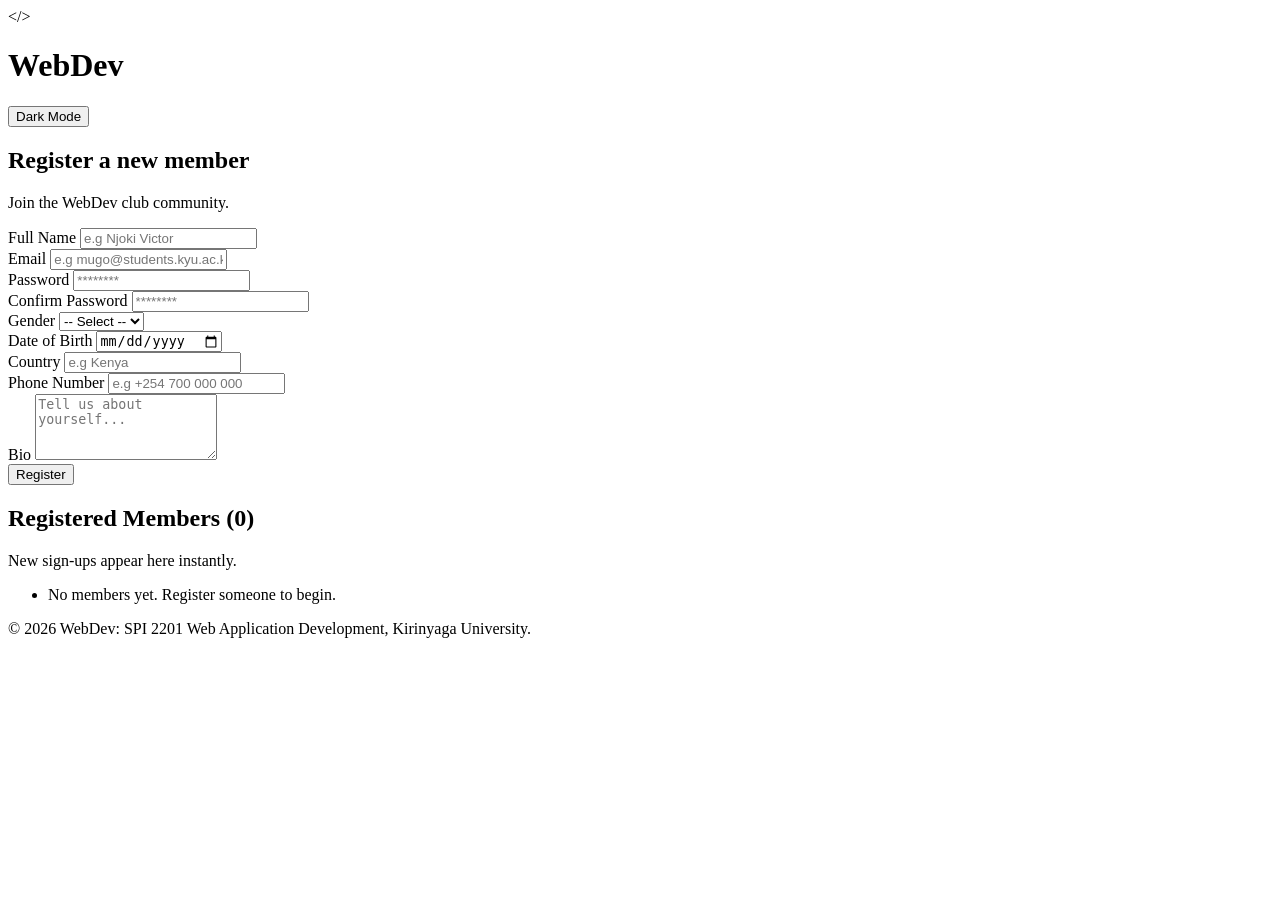
==== index.html @ cd980726 "Add initial HTML structure for registration page" ====
<!DOCTYPE html>
<html lang="en">
<head>
    <meta charset="UTF-8">
    <meta name="viewport" content="width=device-width, initial-scale=1.0">
    <title>WebDev-Registration</title>
    <link rel="preconnect" href="https://fonts.googleapis.com">
    <link href="https://fonts.googleapis.com/css2?family=Inter:wght@400;500;600;700&display=swap" rel="stylesheet">
    <link rel="stylesheet" href="style.css">
</head>
<body>
    <header class="site-header">
        <div class="brand">
            <span class="logo">&lt;/&gt;</span>
            <h1>WebDev</h1>
        </div>
        <button id="theme" class="theme-btn">Dark Mode</button>
    </header>

    <main class="container">
        <section class="card">
            <h2>Register a new member</h2>
            <p class="subtitle">Join the WebDev club community.</p>

            <form id="regform" novalidate>
                <div class="grid-2">
                    <div class="field">
                        <label for="name">Full Name</label>
                        <input type="text" id="name" placeholder="e.g Njoki Victor">
                        <small class="error" id="nameError"></small>
                    </div>
                    <div class="field">
                        <label for="email">Email</label>
                        <input type="email" id="email" placeholder="e.g mugo@students.kyu.ac.ke">
                        <small class="error" id="emailError"></small>
                    </div>
                    <div class="field">
                        <label for="password">Password</label>
                        <input type="password" id="password" placeholder="********">
                        <small class="error" id="passwordError"></small>
                    </div>
                    <div class="field">
                        <label for="confirm-password">Confirm Password</label>
                        <input type="password" id="confirm-password" placeholder="********">
                        <small class="error" id="confirmError"></small>
                    </div>
                    <div class="field">
                        <label for="gender">Gender</label>
                        <select id="gender">
                            <option value="">-- Select --</option>
                            <option value="male">Male</option>
                            <option value="female">Female</option>
                            <option value="other">Other</option>
                        </select>
                        <small class="error" id="genderError"></small>
                    </div>
                    <div class="field">
                        <label for="dob">Date of Birth</label>
                        <input type="date" id="dob">
                        <small class="error" id="dobError"></small>
                    </div>
                    <div class="field">
                        <label for="country">Country</label>
                        <input type="text" id="country" placeholder="e.g Kenya">
                        <small class="error" id="countryError"></small>
                    </div>
                    <div class="field">
                        <label for="phone">Phone Number</label>
                        <input type="tel" id="phone" placeholder="e.g +254 700 000 000">
                        <small class="error" id="phoneError"></small>
                    </div>
                </div>

                <div class="field">
                    <label for="bio">Bio</label>
                    <textarea id="bio" rows="4" placeholder="Tell us about yourself..."></textarea>
                    <small class="error" id="bioError"></small>
                </div>

                <button type="submit" class="submit-btn">Register</button>
                <p id="successMsg" class="success hidden"></p>
            </form>
        </section>

        <section class="card">
            <h2>Registered Members (<span id="count">0</span>)</h2>
            <p class="subtitle">New sign-ups appear here instantly.</p>
            <ul id="memberList" class="member-list">
                <li class="empty" id="emptyNote">No members yet. Register someone to begin.</li>
            </ul>
        </section>
    </main>

    <footer class="site-footer">
        <p>&copy; 2026 WebDev: SPI 2201 Web Application Development, Kirinyaga University.</p>
    </footer>

    <script src="script.js"></script>
</body>
  </html>
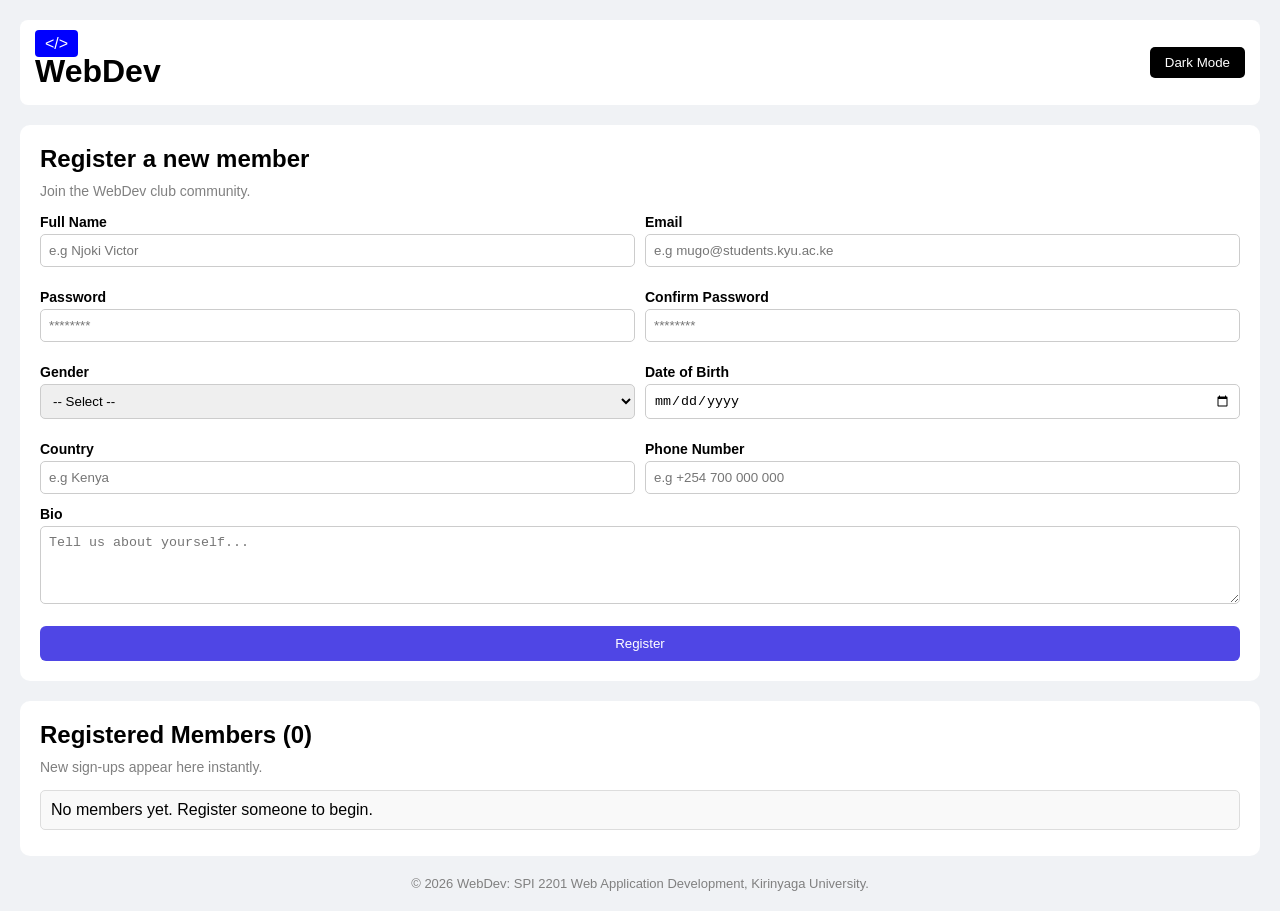
==== commit 7beb4490: "Enhance theme button for dark mode functionality Updated the theme button to toggle dark mode with i" ====
--- a/index.html
+++ b/index.html
@@ -14,7 +14,7 @@
             <span class="logo">&lt;/&gt;</span>
             <h1>WebDev</h1>
         </div>
-        <button id="theme" class="theme-btn">Dark Mode</button>
+        <button type="button" id="theme" onclick="document.body.classList.toggle('dark'); if(document.body.classList.contains('dark')){document.body.style.background='#111'; document.body.style.color='white'; this.innerText='Light Mode';}else{document.body.style.background='#f2f2f2'; document.body.style.color='black'; this.innerText='Dark Mode';}" style="padding:8px 15px; background:black; color:white; border:none; border-radius:5px; cursor:pointer;">Dark Mode</button>
     </header>
 
     <main class="container">
--- a/style.css
+++ b/style.css
@@ -0,0 +1,183 @@
+/* SPI 2201 - Frank - My CSS */
+/* Simple styling for registration form */
+
+*{
+ margin: 0;
+ padding: 0;
+ box-sizing: border-box;
+}
+
+body{
+ font-family: Arial;
+ background-color: #f0f2f5;
+ padding: 20px;
+ color: black;
+}
+
+/* header */
+.site-header{
+ background: white;
+ padding: 15px;
+ border-radius: 8px;
+ display: flex;
+ justify-content: space-between;
+ align-items: center;
+ margin-bottom: 20px;
+}
+
+.logo{
+ background: blue;
+ color: white;
+ padding: 5px 10px;
+ border-radius: 4px;
+}
+
+.theme-btn{
+ padding: 6px 12px;
+ border: 1px solid grey;
+ background: white;
+ cursor: pointer;
+ border-radius: 4px;
+}
+
+/* card */
+.card{
+ background: white;
+ padding: 20px;
+ border-radius: 10px;
+ margin-bottom: 20px;
+}
+
+.card h2{
+ margin-bottom: 10px;
+}
+
+.subtitle{
+ color: grey;
+ font-size: 14px;
+ margin-bottom: 15px;
+}
+
+/* form fields */
+.field{
+ display: flex;
+ flex-direction: column;
+ margin-bottom: 12px;
+}
+
+.field label{
+ font-weight: bold;
+ font-size: 14px;
+ margin-bottom: 4px;
+}
+
+.field input{
+ padding: 8px;
+ border: 1px solid #ccc;
+ border-radius: 5px;
+}
+
+.field select{
+ padding: 8px;
+ border: 1px solid #ccc;
+ border-radius: 5px;
+}
+
+.field textarea{
+ padding: 8px;
+ border: 1px solid #ccc;
+ border-radius: 5px;
+}
+
+.grid-2{
+ display: grid;
+ grid-template-columns: 1fr 1fr;
+ gap: 10px;
+}
+
+/* error and success */
+.error{
+ color: red;
+ font-size: 12px;
+}
+
+.success{
+ color: green;
+ font-weight: bold;
+ margin-top: 10px;
+}
+
+.hidden{
+ display: none;
+}
+
+/* button */
+.submit-btn{
+ width: 100%;
+ padding: 10px;
+ background: #4f46e5;
+ color: white;
+ border: none;
+ border-radius: 6px;
+ cursor: pointer;
+ margin-top: 10px;
+}
+
+.submit-btn:hover{
+ background: #3730a3;
+}
+
+/* members list */
+.member-list{
+ list-style: none;
+ margin-top: 10px;
+}
+
+.member-list li{
+ background: #f9f9f9;
+ padding: 10px;
+ border: 1px solid #ddd;
+ border-radius: 5px;
+ margin-bottom: 6px;
+ display: flex;
+ justify-content: space-between;
+}
+
+.remove-btn{
+ background: red;
+ color: white;
+ border: none;
+ padding: 4px 8px;
+ border-radius: 3px;
+ cursor: pointer;
+}
+
+.site-footer{
+ text-align: center;
+ margin-top: 20px;
+ color: grey;
+ font-size: 13px;
+}
+
+/* dark mode - my simple dark */
+.dark-mode{
+ background: #1a1a1a;
+ color: white;
+}
+
+.dark-mode .card{
+ background: #2d2d2d;
+ color: white;
+}
+
+.dark-mode .site-header{
+ background: #2d2d2d;
+ color: white;
+}
+
+/* for phone */
+@media(max-width: 600px){
+ .grid-2{
+   grid-template-columns: 1fr;
+ }
+}
